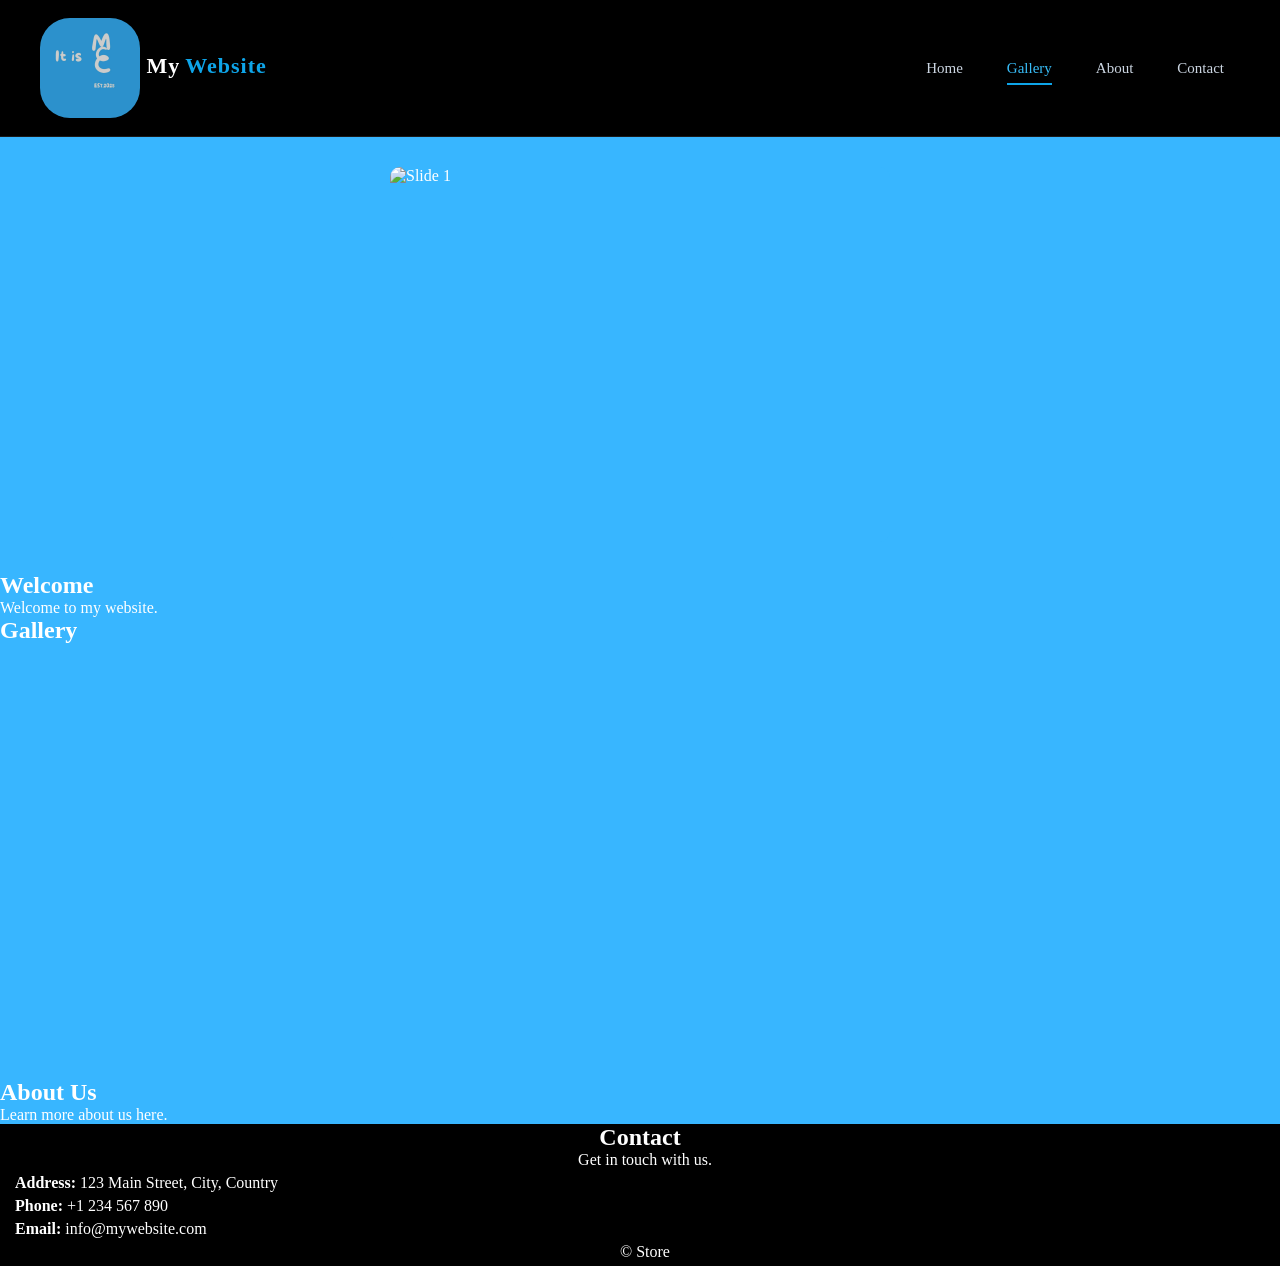
==== index.html @ 6cb2d872 "Update index.html" ====
<!doctype html>
<html lang="en">
<head>
	<meta charset="utf-8">
	<meta name="viewport" content="width=device-width, initial-scale=1">
	<title>Home</title>
    <link rel="stylesheet" href="style.css">
    
</head>
<body>
<header class="site-header">
    <nav class="navbar" aria-label="Main navigation">
        <a href="#home" class="brand"><div class="brand-icon"></div>  My<span>Website</span></a>

        <div class="nav-links">
            <a href="#home" class="nav-link active">Home</a>
            <a href="#gallery" class="nav-link">Gallery</a>
            <a href="#about" class="nav-link">About</a>
            <a href="#contact" class="nav-link">Contact</a>
        </div>
    </nav>
</header>
	<main>

    <div class="slideshow-container">
    <img class="mySlides"
         src="https://encrypted-tbn0.gstatic.com/images?q=tbn:ANd9GcTLmKS_cm6eT-8o0W_INKm840QnqjHiT6Gduv5tDLgV4A&s=10"
         alt="Slide 1">

    <img class="mySlides"
         src="https://encrypted-tbn0.gstatic.com/images?q=tbn:ANd9GcS-2UQjBsD1K93XfxM8yBYAs_1tL4ti_PWkyYOjqOGM3w&s=10"
         alt="Slide 2">

    <img class="mySlides"
         src="https://encrypted-tbn0.gstatic.com/images?q=tbn:ANd9GcThMrjcTeNVtN-OX_qRP89tJxueHmAYLa_SoEfybQ87vg&s=10"
         alt="Slide 3">

    <img class="mySlides"
         src="https://encrypted-tbn0.gstatic.com/images?q=tbn:ANd9GcQAXopkmPB4Wrg9oOnq99KWJv26wOWZqDCmPqY3HqZpzA&s=10"
         alt="Slide 4">
</div>
		<section id="home">
        <h1>Welcome</h1>
        <p>Welcome to my website.</p>
    </section>

    <section id="gallery">
        <h2>Gallery</h2>

        <!-- Put your slideshow code here -->
        <div class="slideshow-container">
            <!-- Your slideshow images -->
        </div>
    </section>

    <section id="about">
        <h2>About Us</h2>
        <p>Learn more about us here.</p>
    </section>
	</main>
	<footer role="contentinfo">
        <div id="contact">
        <h2>Contact</h2>
        <p class="contact-info">Get in touch with us.</p>
        <p><b>Address:</b> 123 Main Street, City, Country</p>
        <p><b>Phone:</b> +1 234 567 890</p>
        <p><b>Email:</b> info@mywebsite.com</p>
        </div>
		<p class="contact-info">&copy; Store</p>
	</footer>
    <script src="script.js"></script>
</body>
</html>
---- style.css ----
*{
    background-color: #38B6FF;
    color: white;
    margin: 0;
    padding: 0;
}


/* Smooth scrolling */
html {
    scroll-behavior: smooth;
    scroll-padding-top: 70px;
}

.brand-icon{
    display: inline-block;
    vertical-align: middle;
    background-image: url('WhatsApp%20Image%202026-10-13%20at%2018.00.28.jpeg');
    background-position: center;
    background-repeat: no-repeat;
    background-size: cover;
  height: 100px; 
  width: 100px;
  opacity: 0.8;
  border-radius: 30%;
}
/* Navbar container */
.site-header {
    position: sticky;
    top: 0;
    z-index: 1000;
    background-color: black;
    backdrop-filter: blur(12px);
    -webkit-backdrop-filter: blur(12px);
    border-bottom: 1px solid rgba(255, 255, 255, 0.1);
}

/* Navbar layout */
.navbar {
    max-width: 1200px;
    margin: 0 auto;
    padding: 18px 30px;
    display: flex;
    align-items: center;
    justify-content: space-between;
    gap: 30px;
    background-color: black;
}

/* Website logo/name */
.brand {
    color: #ffffff;
    font-size: 22px;
    font-weight: 700;
    text-decoration: none;
    letter-spacing: 1px;
    white-space: nowrap;
    background-color: black
}

.brand span {
    color: #0ea5e9;
    margin-left: 5px;
    background-color: black;
}

/* Navigation links */
.nav-links {
    display: flex;
    align-items: center;
    gap: 12px;
    background-color: black;
}

.nav-link {
    position: relative;
    padding: 10px 16px;
    color: #cbd5e1;
    text-decoration: none;
    font-size: 15px;
    font-weight: 500;
    transition: color 0.3s ease;
    background-color: black
}

/* Animated underline */
.nav-link::after {
    content: "";
    position: absolute;
    bottom: 2px;
    left: 16px;
    width: 0;
    height: 2px;
    background: #0ea5e9;
    transition: width 0.3s ease;
}

.nav-link:hover,
.nav-link.active {
    color: #38bdf8;
}

.nav-link:hover::after,
.nav-link.active::after {
    width: calc(100% - 32px);
}

/* Smooth page scrolling */
html {
    scroll-behavior: smooth;
    scroll-padding-top: 85px;
}

/* Mobile responsiveness */
@media (max-width: 600px) {
    .navbar {
        flex-direction: column;
        gap: 12px;
        padding: 14px 10px;
    }

    .brand {
        font-size: 20px;
        background-color: black
    }

    .nav-links {
        width: 100%;
        justify-content: center;
        gap: 2px;
    }

    .nav-link {
        padding: 10px 9px;
        font-size: 13px;
    }

    .nav-link::after {
        left: 9px;
    }

    .nav-link:hover::after,
    .nav-link.active::after {
        width: calc(100% - 18px);
    }
}



.slideshow-container,
.w3-section {
    position: relative;
    width: 100%;
    max-width: 500px;
    aspect-ratio: 4 / 3;
    margin: 30px auto; /* Centres the slideshow */
    overflow: hidden;
}

.mySlides {
    position: absolute;
    inset: 0;
    width: 100%;
    height: 100%;
    object-fit: cover;
    opacity: 0;
    transition: opacity 1.5s ease-in-out;
    pointer-events: none;
    border-radius: 10px; /* Optional: adds rounded corners to the images */
}

.mySlides.active {
    opacity: 1;
    pointer-events: auto;
}



footer h2{
    background-color: black;
    color: white;
    text-align: center;
}

footer p{
    background-color: black;
    color: white;
    padding: 0 5px 5px 15px;

}

footer b{
    background-color: black;
    color: white;
    
}

.contact-info{
    background-color: black;
    color: white;
    text-align: center;
}
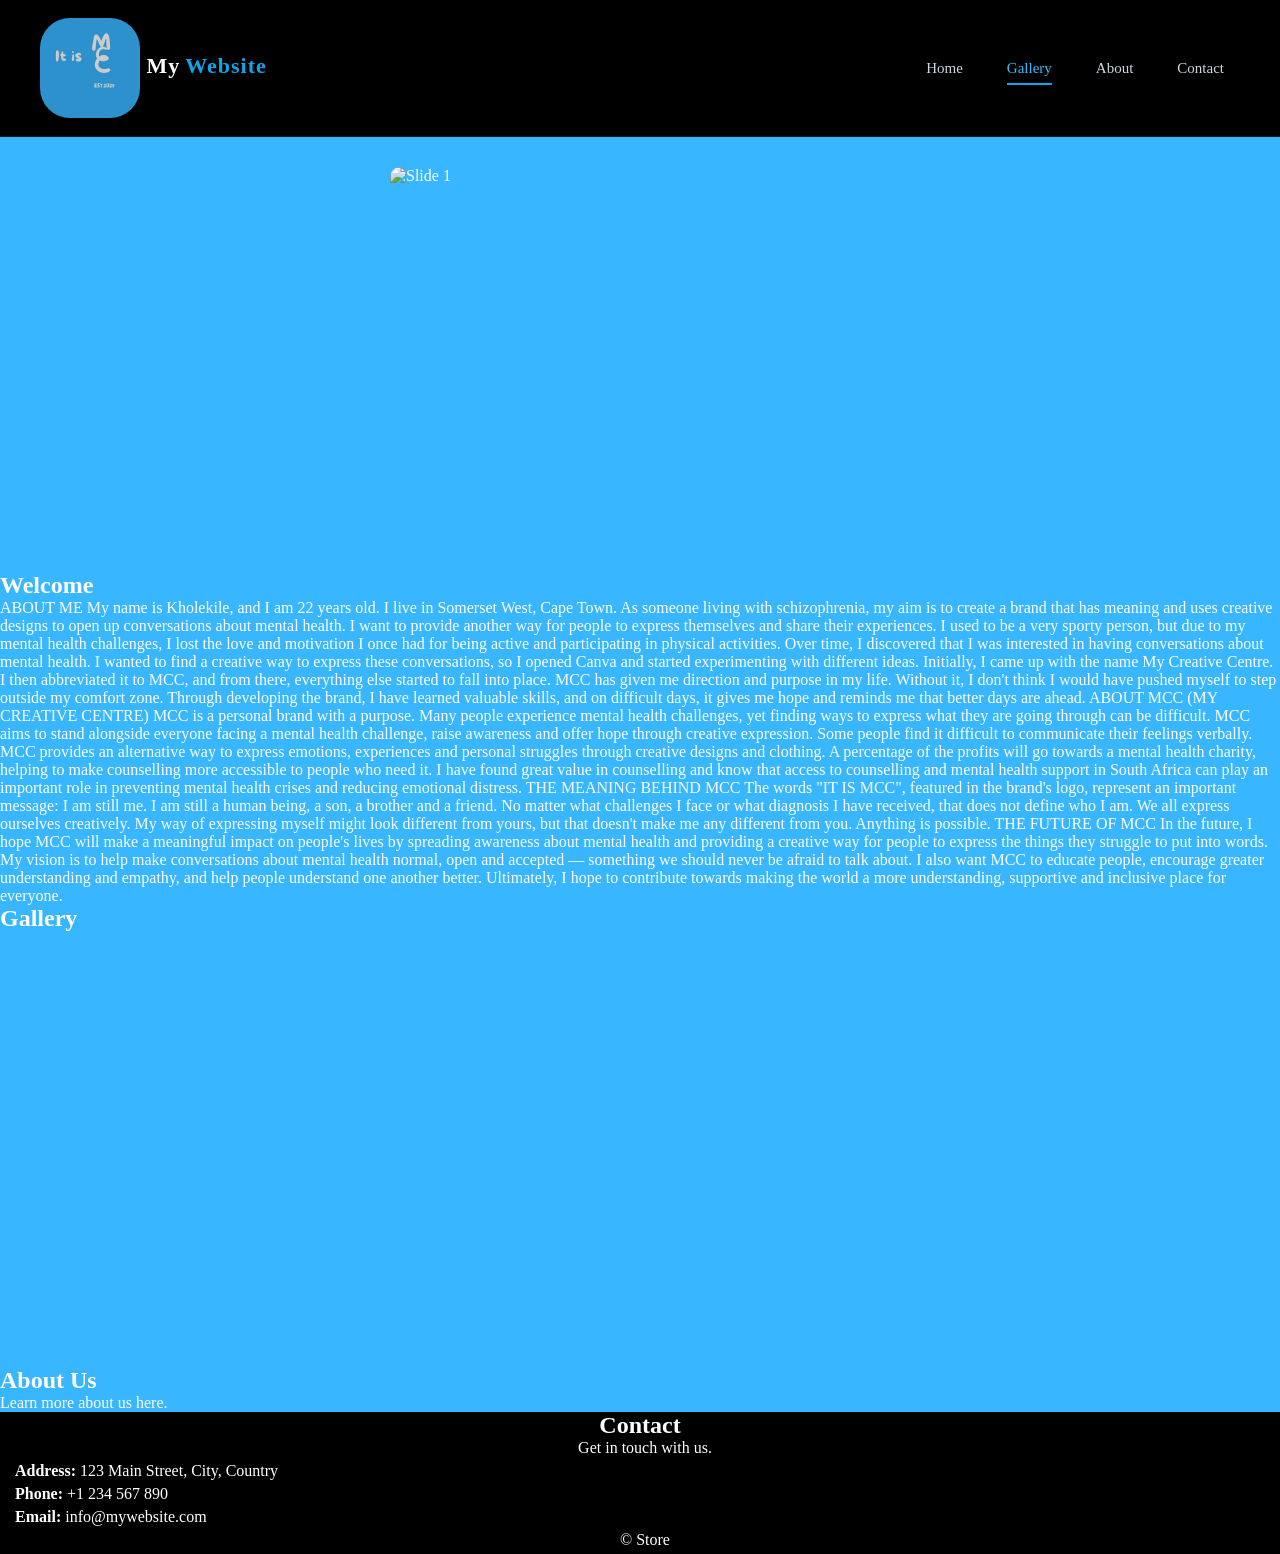
==== commit 14744753: "Update index.html with personal story and brand purpose Added personal narrative and mission stateme" ====
--- a/index.html
+++ b/index.html
@@ -41,7 +41,27 @@
 </div>
 		<section id="home">
         <h1>Welcome</h1>
-        <p>Welcome to my website.</p>
+        <p>ABOUT ME
+My name is Kholekile, and I am 22 years old. I live in Somerset West, Cape Town.
+As someone living with schizophrenia, my aim is to create a brand that has meaning and uses creative designs to open up conversations about mental health. I want to provide another way for people to express themselves and share their experiences.
+I used to be a very sporty person, but due to my mental health challenges, I lost the love and motivation I once had for being active and participating in physical activities. Over time, I discovered that I was interested in having conversations about mental health. I wanted to find a creative way to express these conversations, so I opened Canva and started experimenting with different ideas.
+Initially, I came up with the name My Creative Centre. I then abbreviated it to MCC, and from there, everything else started to fall into place.
+MCC has given me direction and purpose in my life. Without it, I don't think I would have pushed myself to step outside my comfort zone. Through developing the brand, I have learned valuable skills, and on difficult days, it gives me hope and reminds me that better days are ahead.
+ABOUT MCC (MY CREATIVE CENTRE)
+MCC is a personal brand with a purpose.
+Many people experience mental health challenges, yet finding ways to express what they are going through can be difficult. MCC aims to stand alongside everyone facing a mental health challenge, raise awareness and offer hope through creative expression.
+Some people find it difficult to communicate their feelings verbally. MCC provides an alternative way to express emotions, experiences and personal struggles through creative designs and clothing.
+A percentage of the profits will go towards a mental health charity, helping to make counselling more accessible to people who need it. I have found great value in counselling and know that access to counselling and mental health support in South Africa can play an important role in preventing mental health crises and reducing emotional distress.
+THE MEANING BEHIND MCC
+The words "IT IS MCC", featured in the brand's logo, represent an important message:
+I am still me. I am still a human being, a son, a brother and a friend. No matter what challenges I face or what diagnosis I have received, that does not define who I am.
+We all express ourselves creatively. My way of expressing myself might look different from yours, but that doesn't make me any different from you.
+Anything is possible.
+THE FUTURE OF MCC
+In the future, I hope MCC will make a meaningful impact on people's lives by spreading awareness about mental health and providing a creative way for people to express the things they struggle to put into words.
+My vision is to help make conversations about mental health normal, open and accepted — something we should never be afraid to talk about.
+I also want MCC to educate people, encourage greater understanding and empathy, and help people understand one another better.
+Ultimately, I hope to contribute towards making the world a more understanding, supportive and inclusive place for everyone.</p>
     </section>
 
     <section id="gallery">
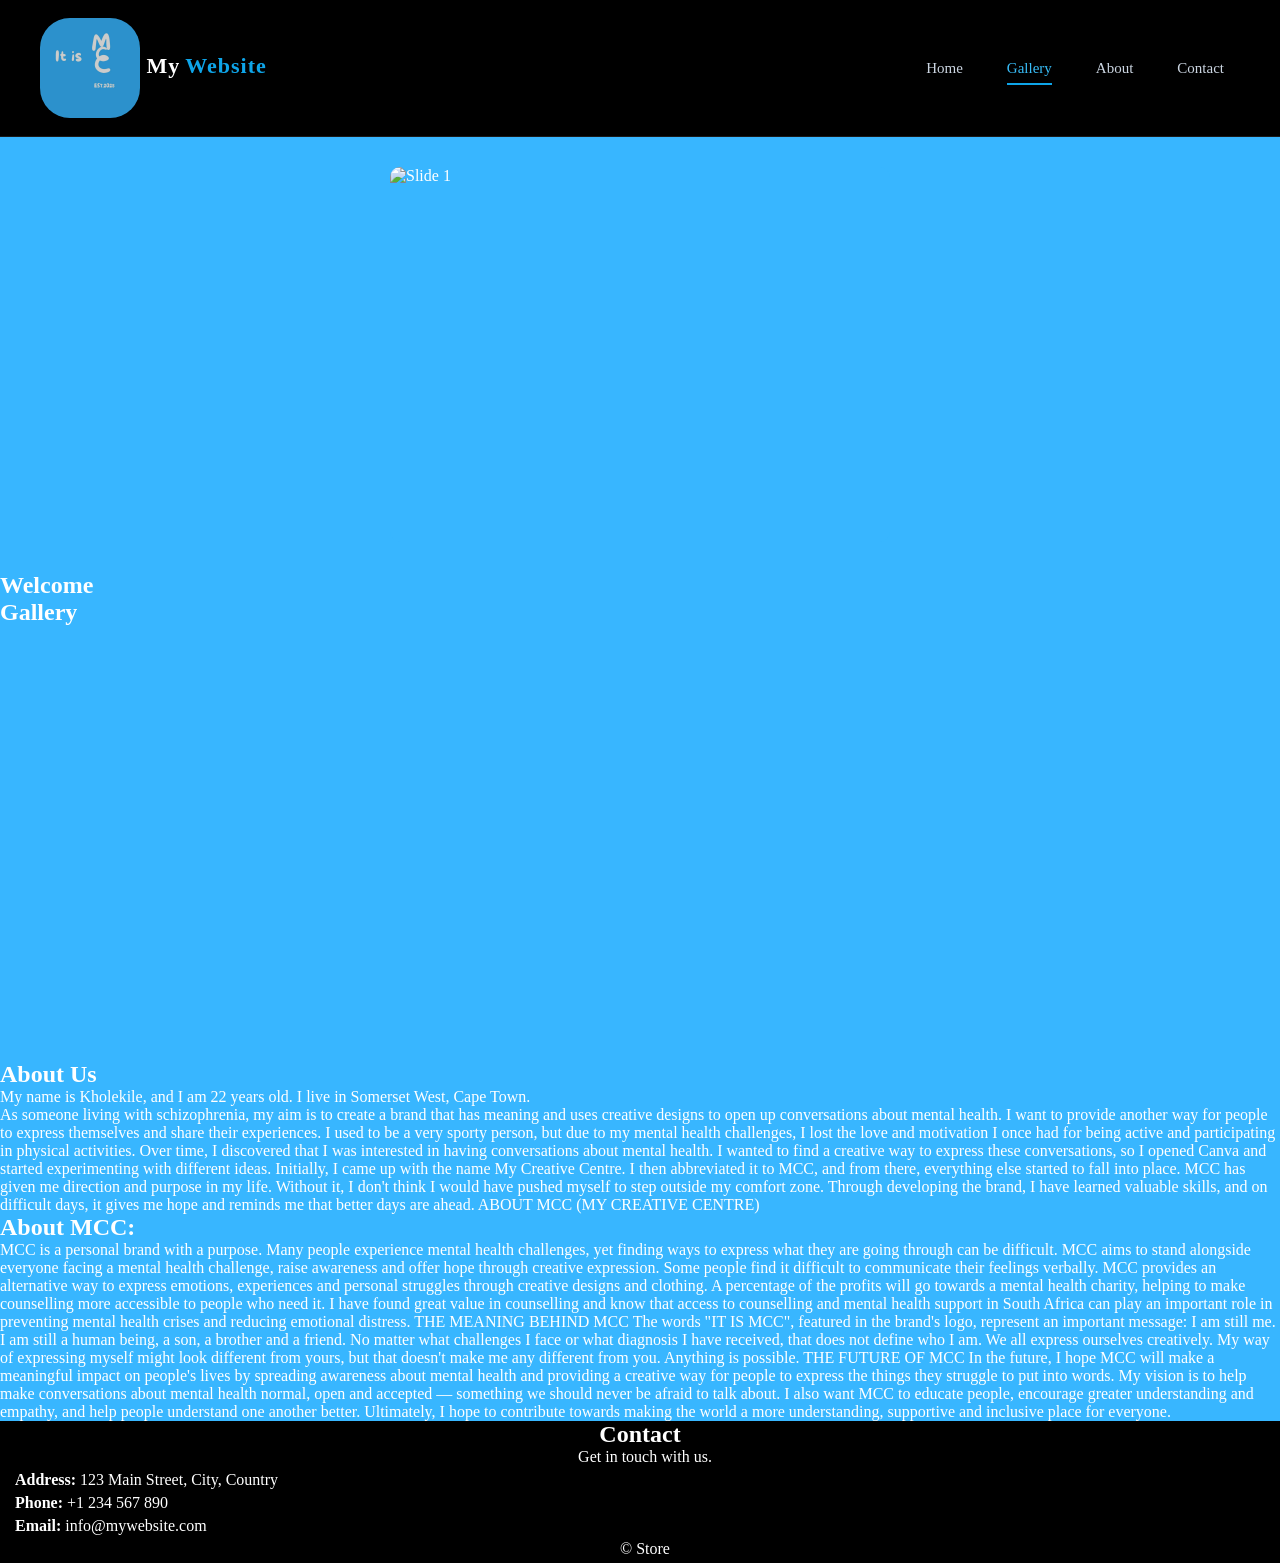
==== commit 1f4071fb: "Update index.html" ====
--- a/index.html
+++ b/index.html
@@ -41,13 +41,29 @@
 </div>
 		<section id="home">
         <h1>Welcome</h1>
-        <p>ABOUT ME
-My name is Kholekile, and I am 22 years old. I live in Somerset West, Cape Town.
+        <p></p>
+    </section>
+
+    <section id="gallery">
+        <h2>Gallery</h2>
+
+        <!-- Put your slideshow code here -->
+        <div class="slideshow-container">
+            <!-- Your slideshow images -->
+        </div>
+    </section>
+
+    <section id="about">
+        <h2>About Us</h2>
+        <p>
+My name is Kholekile, and I am 22 years old. I live in Somerset West, Cape Town.</br>
 As someone living with schizophrenia, my aim is to create a brand that has meaning and uses creative designs to open up conversations about mental health. I want to provide another way for people to express themselves and share their experiences.
 I used to be a very sporty person, but due to my mental health challenges, I lost the love and motivation I once had for being active and participating in physical activities. Over time, I discovered that I was interested in having conversations about mental health. I wanted to find a creative way to express these conversations, so I opened Canva and started experimenting with different ideas.
 Initially, I came up with the name My Creative Centre. I then abbreviated it to MCC, and from there, everything else started to fall into place.
 MCC has given me direction and purpose in my life. Without it, I don't think I would have pushed myself to step outside my comfort zone. Through developing the brand, I have learned valuable skills, and on difficult days, it gives me hope and reminds me that better days are ahead.
-ABOUT MCC (MY CREATIVE CENTRE)
+ABOUT MCC (MY CREATIVE CENTRE)</p>
+	<h2>About MCC:</h2>
+<P>
 MCC is a personal brand with a purpose.
 Many people experience mental health challenges, yet finding ways to express what they are going through can be difficult. MCC aims to stand alongside everyone facing a mental health challenge, raise awareness and offer hope through creative expression.
 Some people find it difficult to communicate their feelings verbally. MCC provides an alternative way to express emotions, experiences and personal struggles through creative designs and clothing.
@@ -63,20 +79,6 @@
 I also want MCC to educate people, encourage greater understanding and empathy, and help people understand one another better.
 Ultimately, I hope to contribute towards making the world a more understanding, supportive and inclusive place for everyone.</p>
     </section>
-
-    <section id="gallery">
-        <h2>Gallery</h2>
-
-        <!-- Put your slideshow code here -->
-        <div class="slideshow-container">
-            <!-- Your slideshow images -->
-        </div>
-    </section>
-
-    <section id="about">
-        <h2>About Us</h2>
-        <p>Learn more about us here.</p>
-    </section>
 	</main>
 	<footer role="contentinfo">
         <div id="contact">
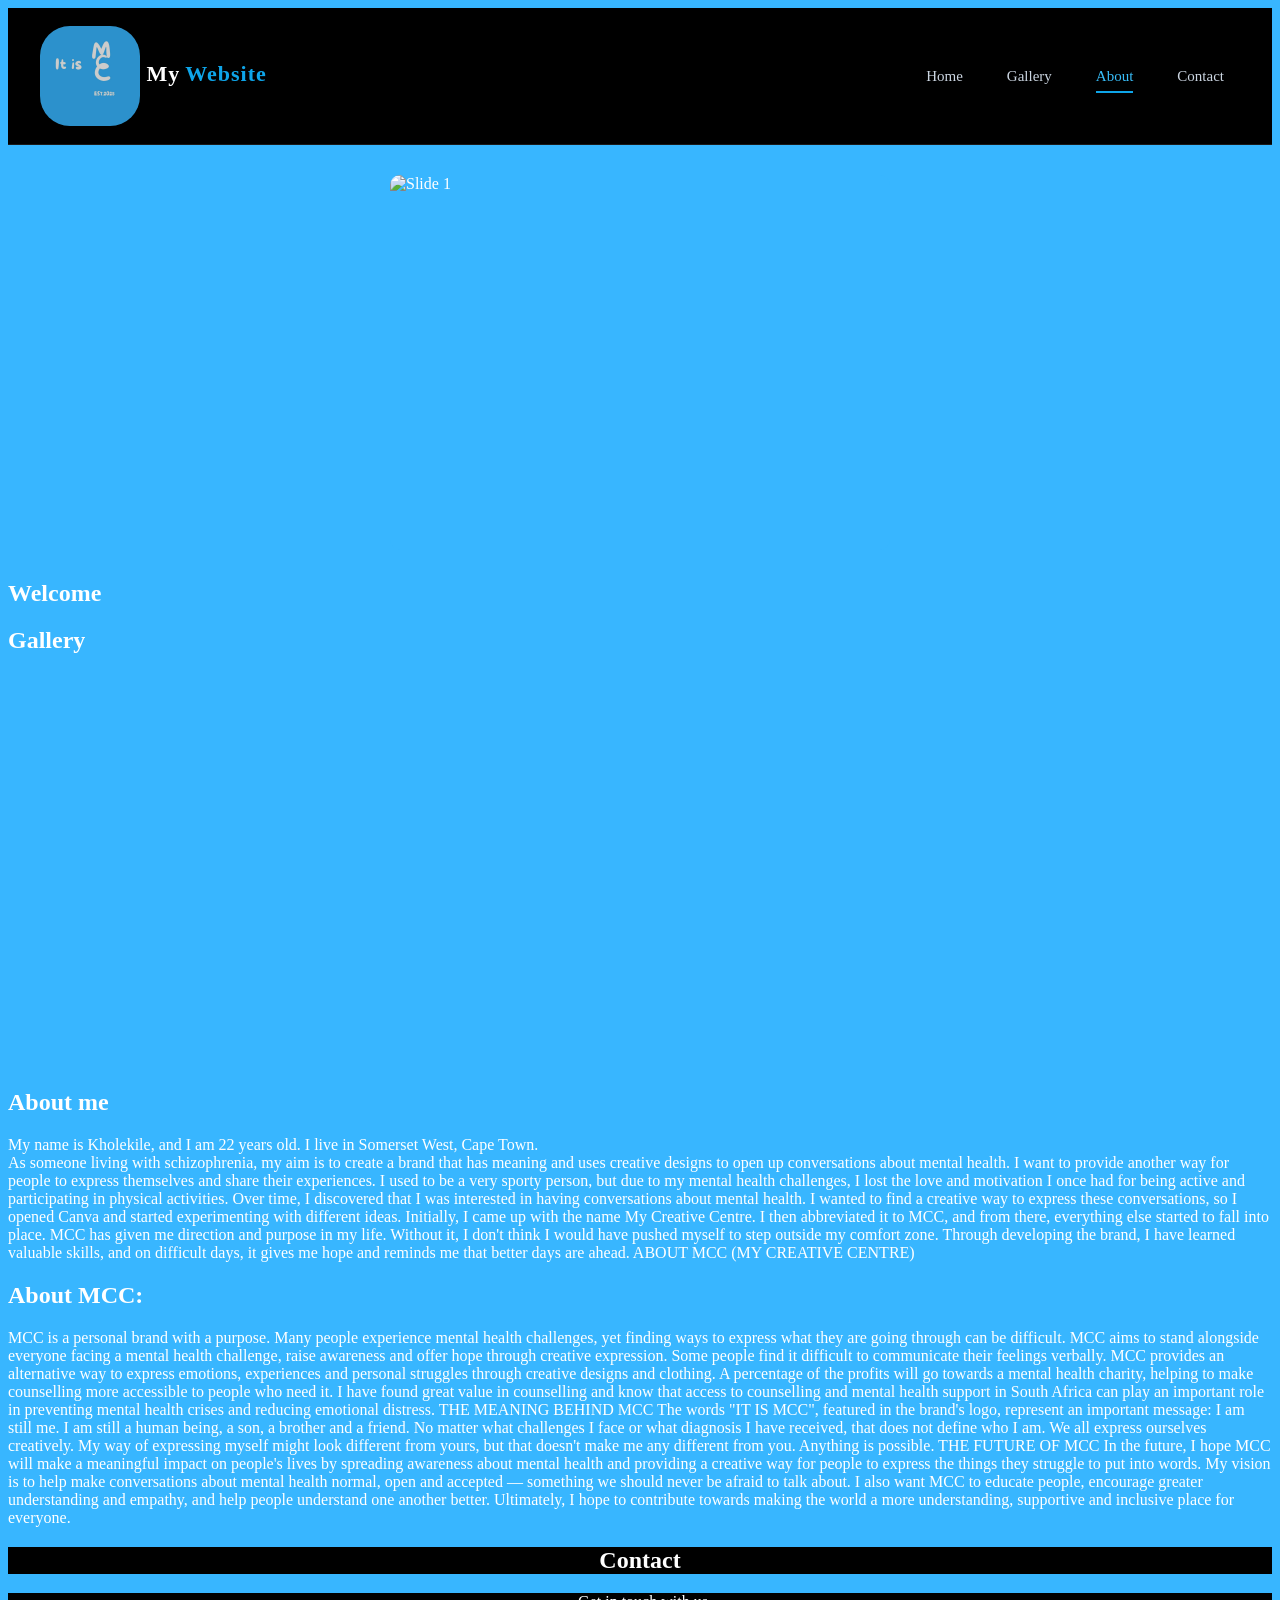
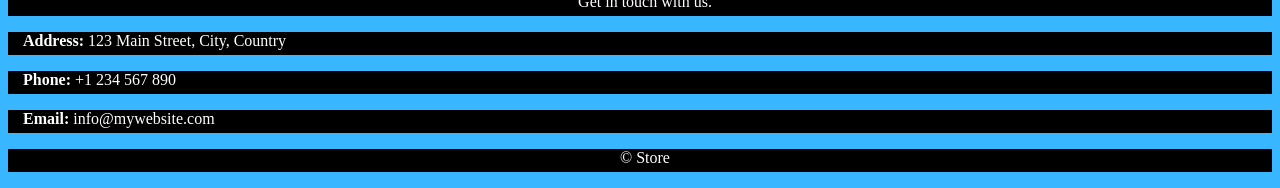
==== commit 7f61ba68: "Update index.html" ====
--- a/index.html
+++ b/index.html
@@ -54,7 +54,7 @@
     </section>
 
     <section id="about">
-        <h2>About Us</h2>
+        <h2>About me</h2>
         <p>
 My name is Kholekile, and I am 22 years old. I live in Somerset West, Cape Town.</br>
 As someone living with schizophrenia, my aim is to create a brand that has meaning and uses creative designs to open up conversations about mental health. I want to provide another way for people to express themselves and share their experiences.
--- a/style.css
+++ b/style.css
@@ -1,7 +1,7 @@
 *{
     background-color: #38B6FF;
     color: white;
-    margin: 0;
+    margin: 0
     padding: 0;
 }
 
@@ -105,6 +105,10 @@
     width: calc(100% - 32px);
 }
 
+p{
+font-size:16px;
+}
+
 /* Smooth page scrolling */
 html {
     scroll-behavior: smooth;
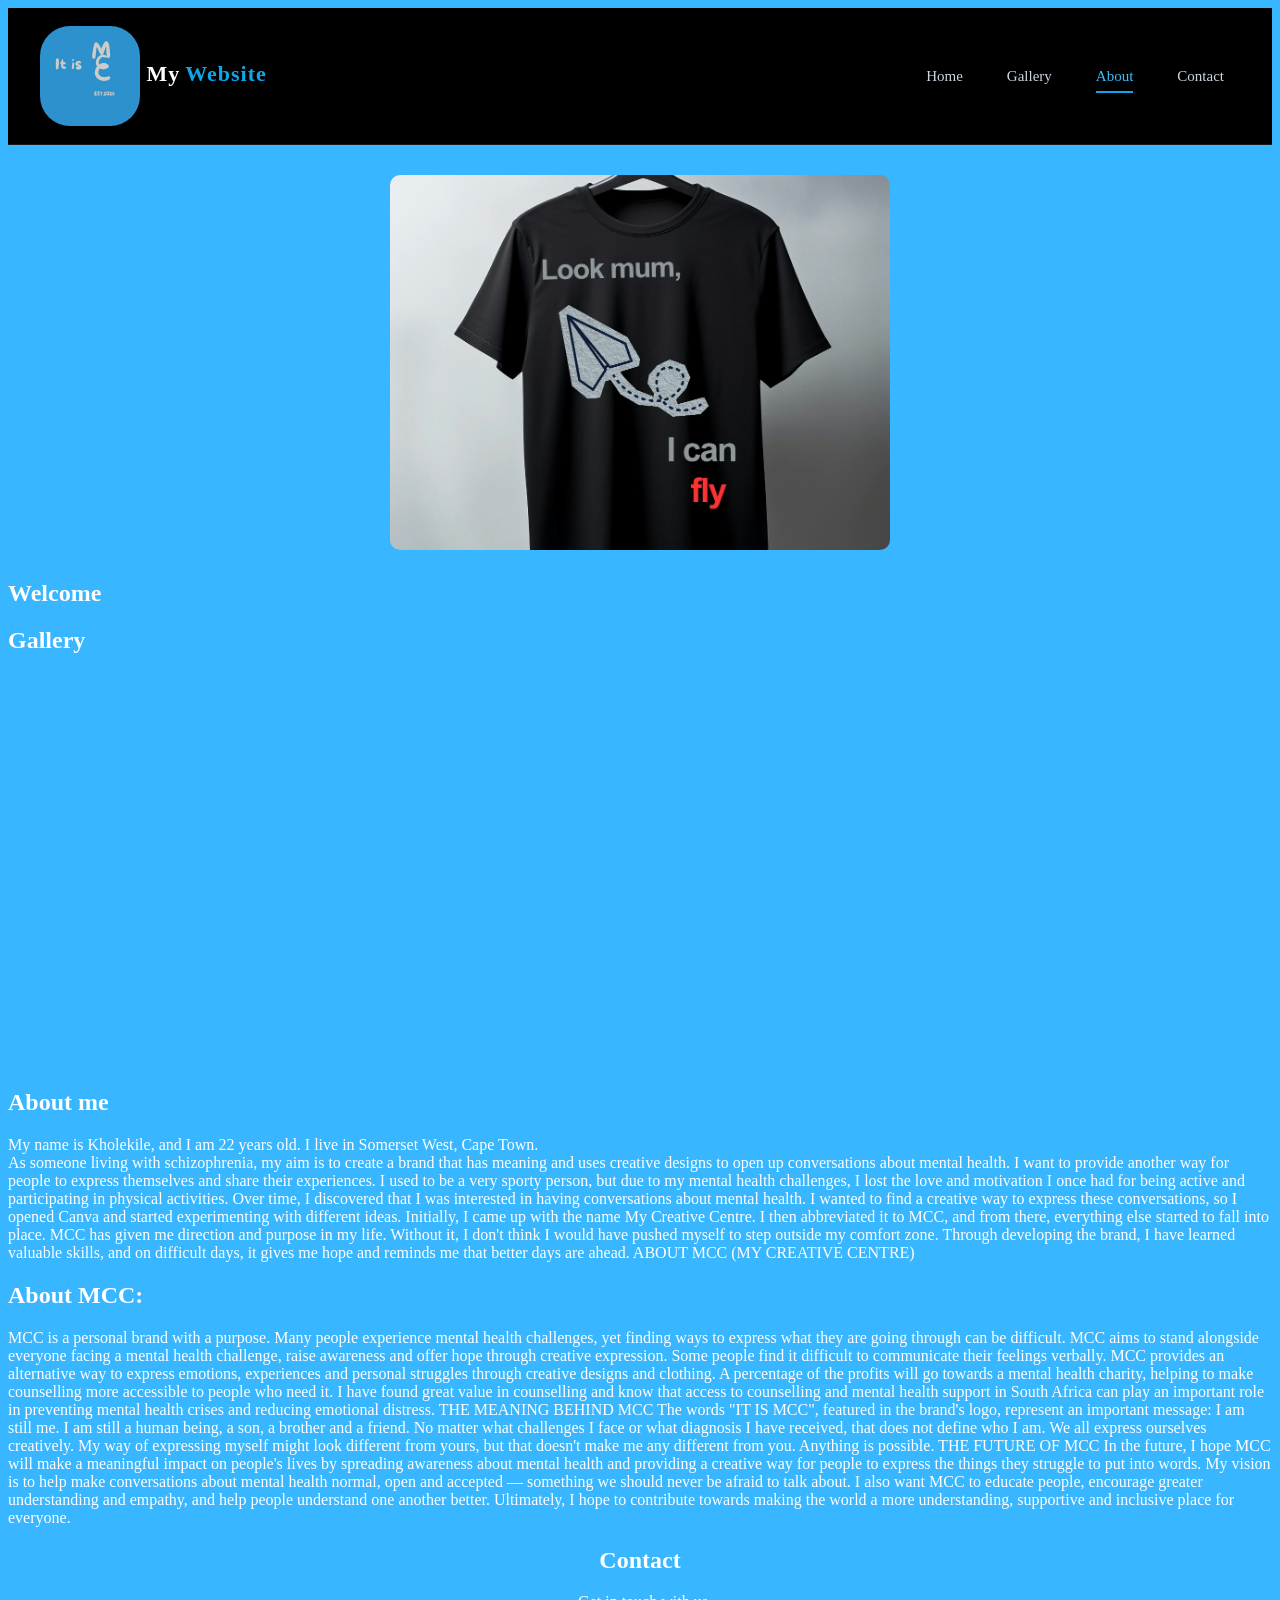
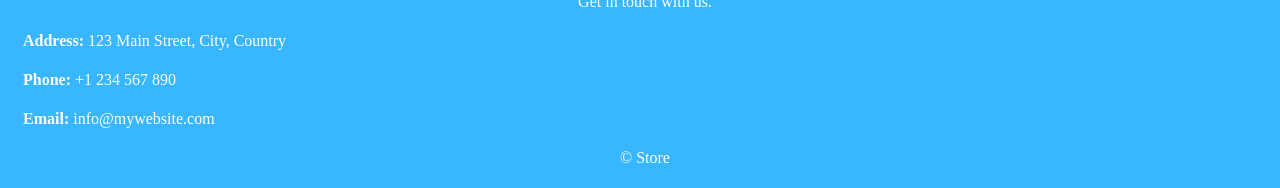
==== commit 9f37d6ff: "Update index.html" ====
--- a/index.html
+++ b/index.html
@@ -24,7 +24,7 @@
 
     <div class="slideshow-container">
     <img class="mySlides"
-         src="https://encrypted-tbn0.gstatic.com/images?q=tbn:ANd9GcTLmKS_cm6eT-8o0W_INKm840QnqjHiT6Gduv5tDLgV4A&s=10"
+         src='hanging shirt.jpeg'
          alt="Slide 1">
 
     <img class="mySlides"
--- a/style.css
+++ b/style.css
@@ -105,9 +105,6 @@
     width: calc(100% - 32px);
 }
 
-p{
-font-size:16px;
-}
 
 /* Smooth page scrolling */
 html {
@@ -181,26 +178,26 @@
 
 
 footer h2{
-    background-color: black;
+   /* background-color: black !important;*/
+    color: white !important;
+    text-align: center !important;
+}
+
+footer p{
+    /* background-color: black !important;*/
+    color: white !important;
+    padding: 0 5px 5px 15px !important;
+
+}
+
+footer b{
+    /* background-color: black !important;*/
+    color: white !important;
+    
+}
+
+.contact-info{
+    /*background-color: black;*/
     color: white;
     text-align: center;
 }
-
-footer p{
-    background-color: black;
-    color: white;
-    padding: 0 5px 5px 15px;
-
-}
-
-footer b{
-    background-color: black;
-    color: white;
-    
-}
-
-.contact-info{
-    background-color: black;
-    color: white;
-    text-align: center;
-}
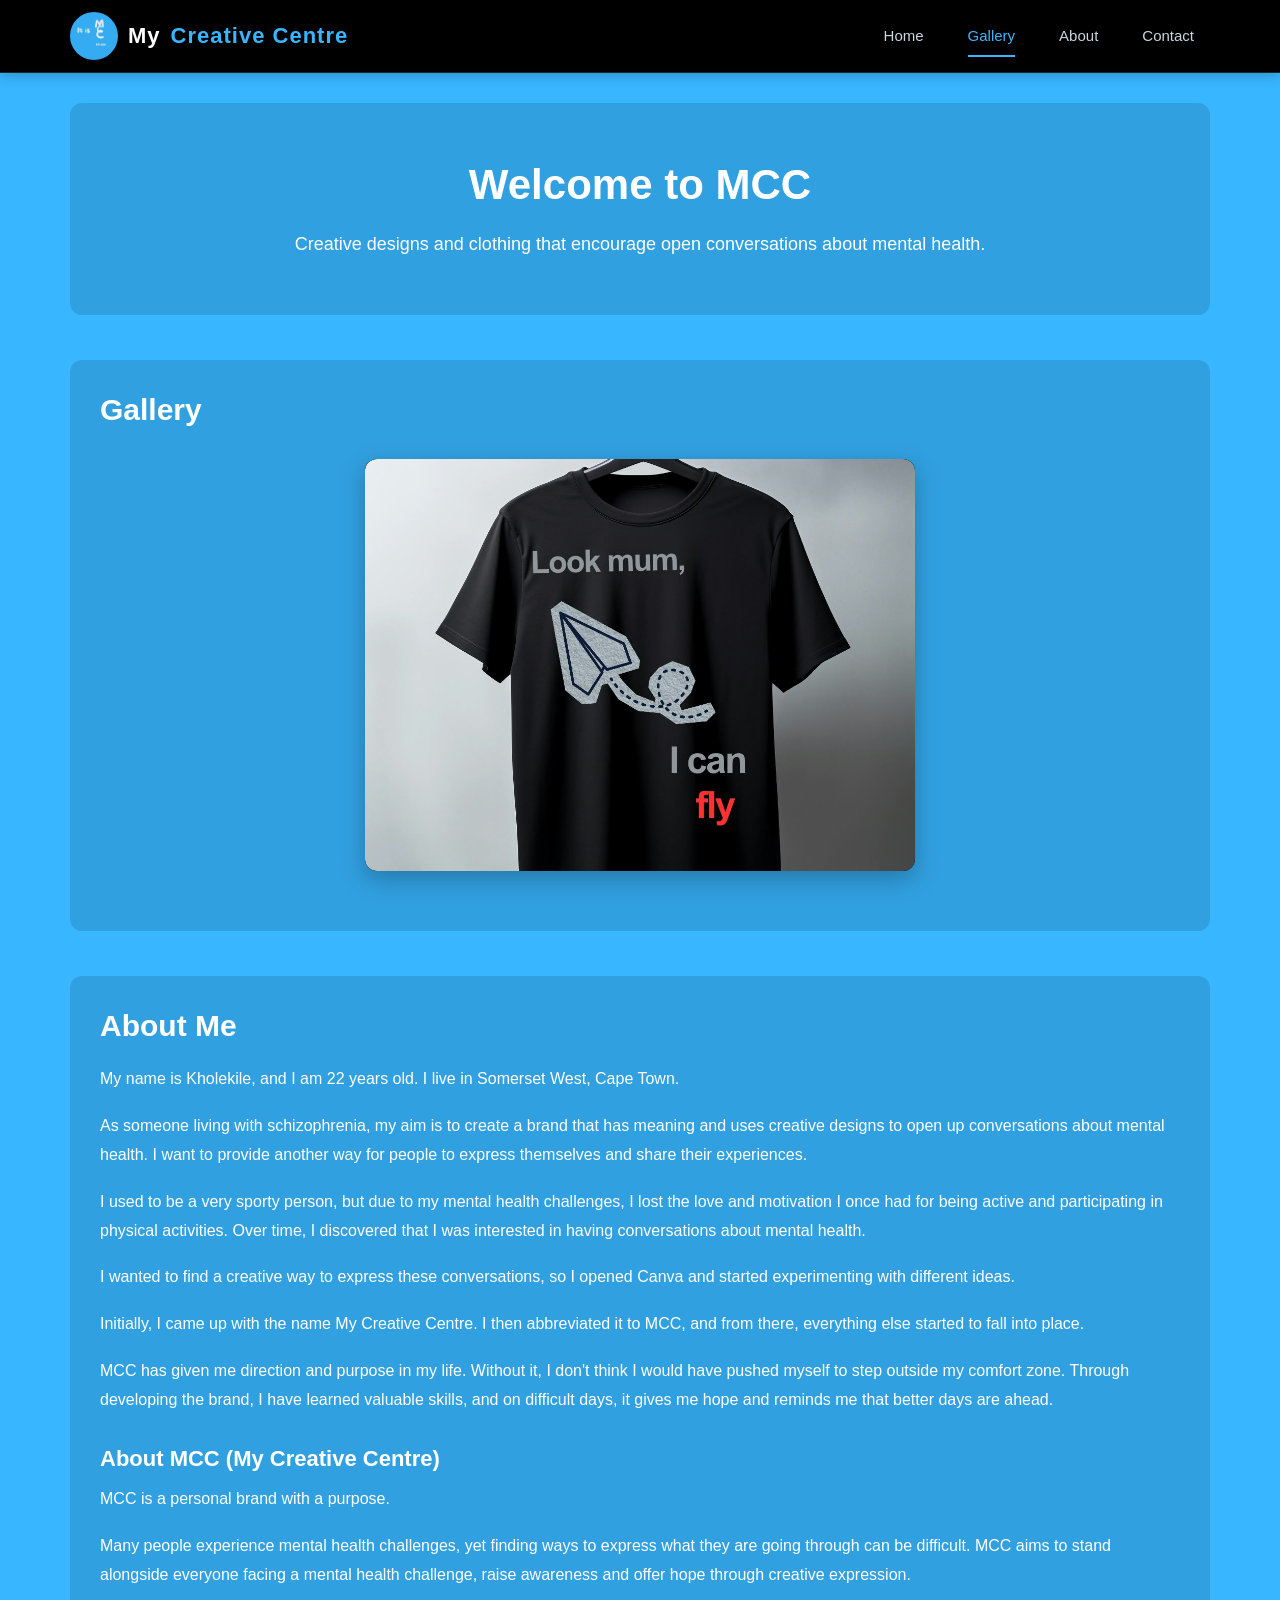
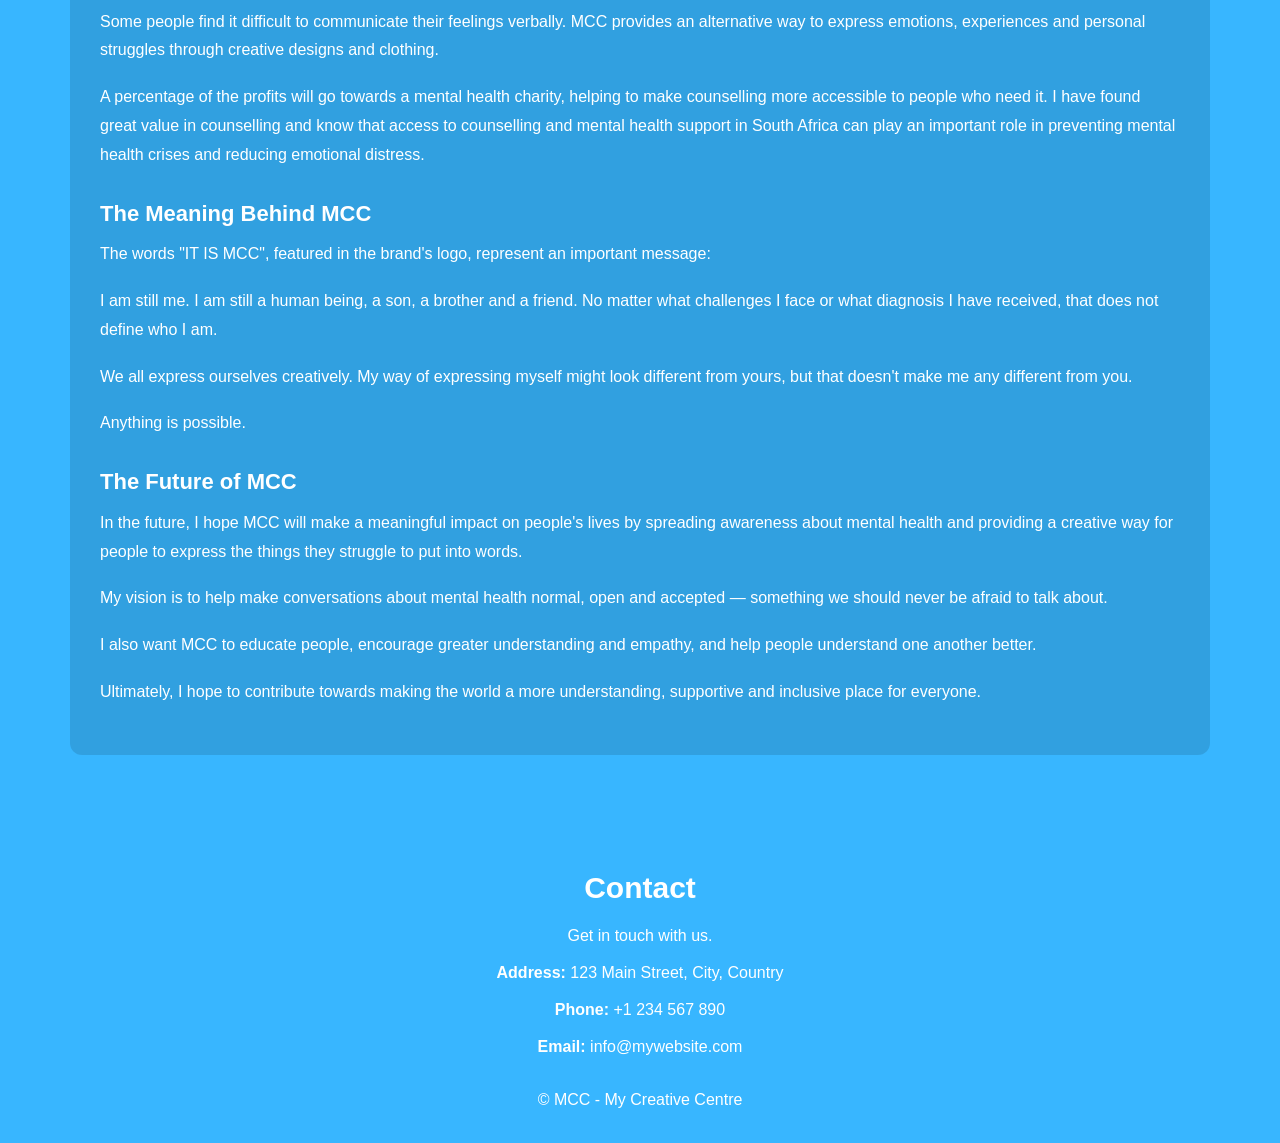
==== commit 4a30dc88: "Updated Html and Css" ====
--- a/index.html
+++ b/index.html
@@ -1,95 +1,249 @@
-<!doctype html>
+
+<!DOCTYPE html>
 <html lang="en">
 <head>
-	<meta charset="utf-8">
-	<meta name="viewport" content="width=device-width, initial-scale=1">
-	<title>Home</title>
+    <meta charset="UTF-8">
+    <meta name="viewport" content="width=device-width, initial-scale=1.0">
+
+    <title>My Creative Centre | MCC</title>
+
     <link rel="stylesheet" href="style.css">
-    
 </head>
+
 <body>
-<header class="site-header">
-    <nav class="navbar" aria-label="Main navigation">
-        <a href="#home" class="brand"><div class="brand-icon"></div>  My<span>Website</span></a>
-
-        <div class="nav-links">
-            <a href="#home" class="nav-link active">Home</a>
-            <a href="#gallery" class="nav-link">Gallery</a>
-            <a href="#about" class="nav-link">About</a>
-            <a href="#contact" class="nav-link">Contact</a>
-        </div>
-    </nav>
-</header>
-	<main>
-
-    <div class="slideshow-container">
-    <img class="mySlides"
-         src='hanging shirt.jpeg'
-         alt="Slide 1">
-
-    <img class="mySlides"
-         src="https://encrypted-tbn0.gstatic.com/images?q=tbn:ANd9GcS-2UQjBsD1K93XfxM8yBYAs_1tL4ti_PWkyYOjqOGM3w&s=10"
-         alt="Slide 2">
-
-    <img class="mySlides"
-         src="https://encrypted-tbn0.gstatic.com/images?q=tbn:ANd9GcThMrjcTeNVtN-OX_qRP89tJxueHmAYLa_SoEfybQ87vg&s=10"
-         alt="Slide 3">
-
-    <img class="mySlides"
-         src="https://encrypted-tbn0.gstatic.com/images?q=tbn:ANd9GcQAXopkmPB4Wrg9oOnq99KWJv26wOWZqDCmPqY3HqZpzA&s=10"
-         alt="Slide 4">
-</div>
-		<section id="home">
-        <h1>Welcome</h1>
-        <p></p>
-    </section>
-
-    <section id="gallery">
-        <h2>Gallery</h2>
-
-        <!-- Put your slideshow code here -->
-        <div class="slideshow-container">
-            <!-- Your slideshow images -->
-        </div>
-    </section>
-
-    <section id="about">
-        <h2>About me</h2>
-        <p>
-My name is Kholekile, and I am 22 years old. I live in Somerset West, Cape Town.</br>
-As someone living with schizophrenia, my aim is to create a brand that has meaning and uses creative designs to open up conversations about mental health. I want to provide another way for people to express themselves and share their experiences.
-I used to be a very sporty person, but due to my mental health challenges, I lost the love and motivation I once had for being active and participating in physical activities. Over time, I discovered that I was interested in having conversations about mental health. I wanted to find a creative way to express these conversations, so I opened Canva and started experimenting with different ideas.
-Initially, I came up with the name My Creative Centre. I then abbreviated it to MCC, and from there, everything else started to fall into place.
-MCC has given me direction and purpose in my life. Without it, I don't think I would have pushed myself to step outside my comfort zone. Through developing the brand, I have learned valuable skills, and on difficult days, it gives me hope and reminds me that better days are ahead.
-ABOUT MCC (MY CREATIVE CENTRE)</p>
-	<h2>About MCC:</h2>
-<P>
-MCC is a personal brand with a purpose.
-Many people experience mental health challenges, yet finding ways to express what they are going through can be difficult. MCC aims to stand alongside everyone facing a mental health challenge, raise awareness and offer hope through creative expression.
-Some people find it difficult to communicate their feelings verbally. MCC provides an alternative way to express emotions, experiences and personal struggles through creative designs and clothing.
-A percentage of the profits will go towards a mental health charity, helping to make counselling more accessible to people who need it. I have found great value in counselling and know that access to counselling and mental health support in South Africa can play an important role in preventing mental health crises and reducing emotional distress.
-THE MEANING BEHIND MCC
-The words "IT IS MCC", featured in the brand's logo, represent an important message:
-I am still me. I am still a human being, a son, a brother and a friend. No matter what challenges I face or what diagnosis I have received, that does not define who I am.
-We all express ourselves creatively. My way of expressing myself might look different from yours, but that doesn't make me any different from you.
-Anything is possible.
-THE FUTURE OF MCC
-In the future, I hope MCC will make a meaningful impact on people's lives by spreading awareness about mental health and providing a creative way for people to express the things they struggle to put into words.
-My vision is to help make conversations about mental health normal, open and accepted — something we should never be afraid to talk about.
-I also want MCC to educate people, encourage greater understanding and empathy, and help people understand one another better.
-Ultimately, I hope to contribute towards making the world a more understanding, supportive and inclusive place for everyone.</p>
-    </section>
-	</main>
-	<footer role="contentinfo">
-        <div id="contact">
-        <h2>Contact</h2>
-        <p class="contact-info">Get in touch with us.</p>
-        <p><b>Address:</b> 123 Main Street, City, Country</p>
-        <p><b>Phone:</b> +1 234 567 890</p>
-        <p><b>Email:</b> info@mywebsite.com</p>
-        </div>
-		<p class="contact-info">&copy; Store</p>
-	</footer>
+
+    <!-- Header and navigation -->
+    <header class="site-header">
+        <nav class="navbar" aria-label="Main navigation">
+
+            <a href="#home" class="brand">
+                <div class="brand-icon" aria-hidden="true"></div>
+                My<span>Creative Centre</span>
+            </a>
+
+            <div class="nav-links">
+                <a href="#home" class="nav-link active" aria-current="page">Home</a>
+                <a href="#gallery" class="nav-link">Gallery</a>
+                <a href="#about" class="nav-link">About</a>
+                <a href="#contact" class="nav-link">Contact</a>
+            </div>
+
+        </nav>
+    </header>
+
+    <!-- Main content -->
+    <main>
+
+        <!-- Home section -->
+        <section id="home">
+            <h1>Welcome to MCC</h1>
+            <p>
+                Creative designs and clothing that encourage open conversations
+                about mental health.
+            </p>
+        </section>
+
+        <!-- Gallery section -->
+        <section id="gallery">
+            <h2>Gallery</h2>
+
+            <div class="slideshow-container" role="group" aria-label="MCC product slideshow">
+
+                <img
+                    class="mySlides"
+                    src="hanging shirt.jpeg"
+                    alt="MCC shirt design"
+                >
+
+                <img
+                    class="mySlides"
+                    src="It is mcc hoodie.png"
+                    alt="IT IS MCC hoodie"
+                >
+
+                <img
+                    class="mySlides"
+                    src="black shoe mcc pic.jpeg"
+                    alt="Black MCC shoe design"
+                >
+
+                <img
+                    class="mySlides"
+                    src="white shoe mmc pic.jpeg"
+                    alt="White MCC shoe design"
+                >
+
+                <img
+                    class="mySlides"
+                    src="christian mcc cap pic.jpeg"
+                    alt="Christian MCC cap design"
+                >
+
+            </div>
+        </section>
+
+        <!-- About section -->
+        <section id="about">
+
+            <h2>About Me</h2>
+
+            <p>
+                My name is Kholekile, and I am 22 years old. I live in
+                Somerset West, Cape Town.
+            </p>
+
+            <p>
+                As someone living with schizophrenia, my aim is to create a
+                brand that has meaning and uses creative designs to open up
+                conversations about mental health. I want to provide another
+                way for people to express themselves and share their experiences.
+            </p>
+
+            <p>
+                I used to be a very sporty person, but due to my mental health
+                challenges, I lost the love and motivation I once had for being
+                active and participating in physical activities. Over time, I
+                discovered that I was interested in having conversations about
+                mental health.
+            </p>
+
+            <p>
+                I wanted to find a creative way to express these conversations,
+                so I opened Canva and started experimenting with different ideas.
+            </p>
+
+            <p>
+                Initially, I came up with the name My Creative Centre. I then
+                abbreviated it to MCC, and from there, everything else started
+                to fall into place.
+            </p>
+
+            <p>
+                MCC has given me direction and purpose in my life. Without it,
+                I don't think I would have pushed myself to step outside my
+                comfort zone. Through developing the brand, I have learned
+                valuable skills, and on difficult days, it gives me hope and
+                reminds me that better days are ahead.
+            </p>
+
+            <!-- About MCC -->
+            <h3>About MCC (My Creative Centre)</h3>
+
+            <p>
+                MCC is a personal brand with a purpose.
+            </p>
+
+            <p>
+                Many people experience mental health challenges, yet finding
+                ways to express what they are going through can be difficult.
+                MCC aims to stand alongside everyone facing a mental health
+                challenge, raise awareness and offer hope through creative
+                expression.
+            </p>
+
+            <p>
+                Some people find it difficult to communicate their feelings
+                verbally. MCC provides an alternative way to express emotions,
+                experiences and personal struggles through creative designs
+                and clothing.
+            </p>
+
+            <p>
+                A percentage of the profits will go towards a mental health
+                charity, helping to make counselling more accessible to people
+                who need it. I have found great value in counselling and know
+                that access to counselling and mental health support in South
+                Africa can play an important role in preventing mental health
+                crises and reducing emotional distress.
+            </p>
+
+            <!-- Meaning behind MCC -->
+            <h3>The Meaning Behind MCC</h3>
+
+            <p>
+                The words "IT IS MCC", featured in the brand's logo, represent
+                an important message:
+            </p>
+
+            <p>
+                I am still me. I am still a human being, a son, a brother and
+                a friend. No matter what challenges I face or what diagnosis
+                I have received, that does not define who I am.
+            </p>
+
+            <p>
+                We all express ourselves creatively. My way of expressing
+                myself might look different from yours, but that doesn't make
+                me any different from you.
+            </p>
+
+            <p>
+                Anything is possible.
+            </p>
+
+            <!-- Future of MCC -->
+            <h3>The Future of MCC</h3>
+
+            <p>
+                In the future, I hope MCC will make a meaningful impact on
+                people's lives by spreading awareness about mental health and
+                providing a creative way for people to express the things they
+                struggle to put into words.
+            </p>
+
+            <p>
+                My vision is to help make conversations about mental health
+                normal, open and accepted — something we should never be afraid
+                to talk about.
+            </p>
+
+            <p>
+                I also want MCC to educate people, encourage greater
+                understanding and empathy, and help people understand one
+                another better.
+            </p>
+
+            <p>
+                Ultimately, I hope to contribute towards making the world a
+                more understanding, supportive and inclusive place for everyone.
+            </p>
+
+        </section>
+
+    </main>
+
+    <!-- Footer and contact information -->
+    <footer>
+
+        <section id="contact">
+            <h2>Contact</h2>
+
+            <p class="contact-info">Get in touch with us.</p>
+
+            <p>
+                <strong>Address:</strong>
+                123 Main Street, City, Country
+            </p>
+
+            <p>
+                <strong>Phone:</strong>
+                <a href="tel:+1234567890">+1 234 567 890</a>
+            </p>
+
+            <p>
+                <strong>Email:</strong>
+                <a href="mailto:info@mywebsite.com">info@mywebsite.com</a>
+            </p>
+        </section>
+
+        <p class="contact-info">
+            &copy; MCC - My Creative Centre
+        </p>
+
+    </footer>
+
+    <!-- JavaScript -->
     <script src="script.js"></script>
+
 </body>
 </html>
--- a/style.css
+++ b/style.css
@@ -1,103 +1,146 @@
-*{
-    background-color: #38B6FF;
-    color: white;
-    margin: 0
+
+/* =========================================
+   1. GLOBAL SETTINGS
+========================================= */
+
+* {
+    margin: 0;
     padding: 0;
-}
-
-
-/* Smooth scrolling */
+    box-sizing: border-box;
+}
+
 html {
     scroll-behavior: smooth;
-    scroll-padding-top: 70px;
-}
-
-.brand-icon{
-    display: inline-block;
-    vertical-align: middle;
-    background-image: url('WhatsApp%20Image%202026-10-13%20at%2018.00.28.jpeg');
-    background-position: center;
-    background-repeat: no-repeat;
-    background-size: cover;
-  height: 100px; 
-  width: 100px;
-  opacity: 0.8;
-  border-radius: 30%;
-}
-/* Navbar container */
+    scroll-padding-top: 90px;
+}
+
+body {
+    font-family: Arial, Helvetica, sans-serif;
+    background-color: #38B6FF;
+    color: #ffffff;
+    line-height: 1.7;
+    min-height: 100vh;
+}
+
+a {
+    color: inherit;
+}
+
+
+/* =========================================
+   2. HEADER AND NAVIGATION
+========================================= */
+
 .site-header {
     position: sticky;
     top: 0;
     z-index: 1000;
-    background-color: black;
-    backdrop-filter: blur(12px);
-    -webkit-backdrop-filter: blur(12px);
-    border-bottom: 1px solid rgba(255, 255, 255, 0.1);
-}
-
-/* Navbar layout */
+    background-color: #000000;
+    border-bottom: 1px solid rgba(255, 255, 255, 0.15);
+    box-shadow: 0 3px 12px rgba(0, 0, 0, 0.2);
+}
+
 .navbar {
     max-width: 1200px;
     margin: 0 auto;
-    padding: 18px 30px;
+    padding: 12px 30px;
+
     display: flex;
     align-items: center;
     justify-content: space-between;
-    gap: 30px;
-    background-color: black;
-}
-
-/* Website logo/name */
+    gap: 25px;
+
+    background-color: #000000;
+}
+
+
+/* Brand logo and name */
+
 .brand {
+    display: inline-flex;
+    align-items: center;
+    gap: 10px;
+
     color: #ffffff;
     font-size: 22px;
     font-weight: 700;
+    letter-spacing: 1px;
     text-decoration: none;
-    letter-spacing: 1px;
     white-space: nowrap;
-    background-color: black
+    background-color: transparent;
 }
 
 .brand span {
-    color: #0ea5e9;
-    margin-left: 5px;
-    background-color: black;
-}
+    color: #38B6FF;
+    background-color: transparent;
+}
+
+
+/* Brand image */
+
+.brand-icon {
+    display: inline-block;
+    flex-shrink: 0;
+
+    width: 48px;
+    height: 48px;
+
+    background-image: url("WhatsApp%20Image%202026-10-13%20at%2018.00.28.jpeg");
+    background-position: center;
+    background-repeat: no-repeat;
+    background-size: cover;
+
+    border-radius: 50%;
+    opacity: 0.95;
+}
+
 
 /* Navigation links */
+
 .nav-links {
     display: flex;
     align-items: center;
     gap: 12px;
-    background-color: black;
+
+    background-color: transparent;
 }
 
 .nav-link {
     position: relative;
+
     padding: 10px 16px;
+
     color: #cbd5e1;
-    text-decoration: none;
     font-size: 15px;
     font-weight: 500;
+    text-decoration: none;
+
+    background-color: transparent;
+
     transition: color 0.3s ease;
-    background-color: black
-}
-
-/* Animated underline */
+}
+
+
+/* Navigation underline animation */
+
 .nav-link::after {
     content: "";
+
     position: absolute;
     bottom: 2px;
     left: 16px;
+
     width: 0;
     height: 2px;
-    background: #0ea5e9;
+
+    background-color: #38B6FF;
+
     transition: width 0.3s ease;
 }
 
 .nav-link:hover,
 .nav-link.active {
-    color: #38bdf8;
+    color: #38B6FF;
 }
 
 .nav-link:hover::after,
@@ -106,98 +149,338 @@
 }
 
 
-/* Smooth page scrolling */
-html {
-    scroll-behavior: smooth;
-    scroll-padding-top: 85px;
-}
-
-/* Mobile responsiveness */
+/* Keyboard accessibility */
+
+.nav-link:focus-visible,
+.brand:focus-visible,
+footer a:focus-visible {
+    outline: 2px solid #38B6FF;
+    outline-offset: 4px;
+}
+
+
+/* =========================================
+   3. MAIN CONTENT
+========================================= */
+
+main {
+    width: 100%;
+    max-width: 1200px;
+    margin: 0 auto;
+    padding: 30px;
+}
+
+main > section {
+    margin-bottom: 45px;
+    padding: 30px;
+
+    background-color: rgba(0, 0, 0, 0.12);
+    border-radius: 12px;
+}
+
+
+/* Main headings */
+
+h1,
+h2,
+h3 {
+    color: #ffffff;
+    line-height: 1.3;
+}
+
+h1 {
+    margin-bottom: 15px;
+    font-size: 42px;
+    text-align: center;
+}
+
+h2 {
+    margin-bottom: 20px;
+    font-size: 30px;
+}
+
+h3 {
+    margin-top: 30px;
+    margin-bottom: 12px;
+    font-size: 22px;
+}
+
+
+/* Paragraphs */
+
+main p {
+    margin-bottom: 18px;
+    font-size: 16px;
+    line-height: 1.8;
+}
+
+
+/* Home section */
+
+#home {
+    padding: 55px 30px;
+    text-align: center;
+}
+
+#home p {
+    max-width: 700px;
+    margin: 0 auto;
+    font-size: 18px;
+}
+
+
+/* About section */
+
+#about {
+    text-align: left;
+}
+
+
+/* =========================================
+   4. PRODUCT SLIDESHOW
+========================================= */
+
+.slideshow-container,
+.w3-section {
+    position: relative;
+
+    width: 100%;
+    max-width: 550px;
+    aspect-ratio: 4 / 3;
+
+    margin: 30px auto;
+    overflow: hidden;
+
+    background-color: #111111;
+    border-radius: 12px;
+    box-shadow: 0 8px 25px rgba(0, 0, 0, 0.25);
+}
+
+
+/* Individual slideshow images */
+
+.mySlides {
+    position: absolute;
+    inset: 0;
+
+    width: 100%;
+    height: 100%;
+
+    object-fit: cover;
+
+    opacity: 0;
+    pointer-events: none;
+
+    border-radius: 12px;
+
+    transition: opacity 1s ease-in-out;
+}
+
+
+/* Currently active image */
+
+.mySlides.active {
+    opacity: 1;
+    pointer-events: auto;
+}
+
+
+/* =========================================
+   5. FOOTER AND CONTACT INFORMATION
+========================================= */
+
+footer {
+    width: 100%;
+    padding: 35px 20px 20px;
+
+    color: #ffffff;
+    text-align: center;
+
+    /*background-color: #000000;*/
+    border-top: 3px solid #38B6FF;
+}
+
+footer #contact {
+    max-width: 700px;
+    margin: 0 auto 25px;
+    background-color: transparent;
+}
+
+footer h2 {
+    margin-bottom: 15px;
+    /*color: #38B6FF;*/
+    color: #ffffff;
+    text-align: center;
+    background-color: transparent;
+}
+
+footer p {
+    margin-bottom: 10px;
+    padding: 0;
+    color: #ffffff;
+    background-color: transparent;
+}
+
+footer strong {
+    /*color: #38B6FF;*/
+    color: #ffffff;
+    background-color: transparent;
+}
+
+footer a {
+    color: #ffffff;
+    text-decoration: none;
+    background-color: transparent;
+
+    transition: color 0.3s ease;
+}
+
+footer a:hover {
+    color: #38B6FF;
+}
+
+.contact-info {
+    color: #ffffff;
+    text-align: center;
+    background-color: transparent;
+}
+
+
+/* =========================================
+   6. TABLET RESPONSIVENESS
+========================================= */
+
+@media (max-width: 768px) {
+
+    .navbar {
+        padding: 12px 20px;
+        gap: 15px;
+    }
+
+    .brand {
+        font-size: 19px;
+    }
+
+    .nav-links {
+        gap: 5px;
+    }
+
+    .nav-link {
+        padding: 10px;
+        font-size: 14px;
+    }
+
+    main {
+        padding: 20px;
+    }
+
+    main > section {
+        padding: 25px;
+    }
+
+    h1 {
+        font-size: 34px;
+    }
+
+    h2 {
+        font-size: 26px;
+    }
+
+}
+
+
+/* =========================================
+   7. MOBILE RESPONSIVENESS
+========================================= */
+
 @media (max-width: 600px) {
+
     .navbar {
         flex-direction: column;
-        gap: 12px;
-        padding: 14px 10px;
+        padding: 12px 10px;
+        gap: 10px;
     }
 
     .brand {
-        font-size: 20px;
-        background-color: black
+        font-size: 19px;
+    }
+
+    .brand-icon {
+        width: 42px;
+        height: 42px;
     }
 
     .nav-links {
         width: 100%;
         justify-content: center;
+        flex-wrap: wrap;
         gap: 2px;
     }
 
     .nav-link {
-        padding: 10px 9px;
+        padding: 9px 10px;
         font-size: 13px;
     }
 
     .nav-link::after {
-        left: 9px;
+        left: 10px;
     }
 
     .nav-link:hover::after,
     .nav-link.active::after {
-        width: calc(100% - 18px);
-    }
-}
-
-
-
-.slideshow-container,
-.w3-section {
-    position: relative;
-    width: 100%;
-    max-width: 500px;
-    aspect-ratio: 4 / 3;
-    margin: 30px auto; /* Centres the slideshow */
-    overflow: hidden;
-}
-
-.mySlides {
-    position: absolute;
-    inset: 0;
-    width: 100%;
-    height: 100%;
-    object-fit: cover;
-    opacity: 0;
-    transition: opacity 1.5s ease-in-out;
-    pointer-events: none;
-    border-radius: 10px; /* Optional: adds rounded corners to the images */
-}
-
-.mySlides.active {
-    opacity: 1;
-    pointer-events: auto;
-}
-
-
-
-footer h2{
-   /* background-color: black !important;*/
-    color: white !important;
-    text-align: center !important;
-}
-
-footer p{
-    /* background-color: black !important;*/
-    color: white !important;
-    padding: 0 5px 5px 15px !important;
-
-}
-
-footer b{
-    /* background-color: black !important;*/
-    color: white !important;
-    
-}
-
-.contact-info{
-    /*background-color: black;*/
-    color: white;
-    text-align: center;
-}
+        width: calc(100% - 20px);
+    }
+
+    main {
+        padding: 15px;
+    }
+
+    main > section {
+        padding: 20px 15px;
+        margin-bottom: 25px;
+    }
+
+    h1 {
+        font-size: 30px;
+    }
+
+    h2 {
+        font-size: 25px;
+    }
+
+    h3 {
+        font-size: 20px;
+    }
+
+    main p {
+        font-size: 15px;
+    }
+
+    .slideshow-container,
+    .w3-section {
+        margin: 20px auto;
+        border-radius: 8px;
+    }
+
+}
+
+
+/* =========================================
+   8. ACCESSIBILITY: REDUCED MOTION
+========================================= */
+
+@media (prefers-reduced-motion: reduce) {
+
+    html {
+        scroll-behavior: auto;
+    }
+
+    *,
+    *::before,
+    *::after {
+        transition-duration: 0.01ms !important;
+        animation-duration: 0.01ms !important;
+        animation-iteration-count: 1 !important;
+    }
+
+}
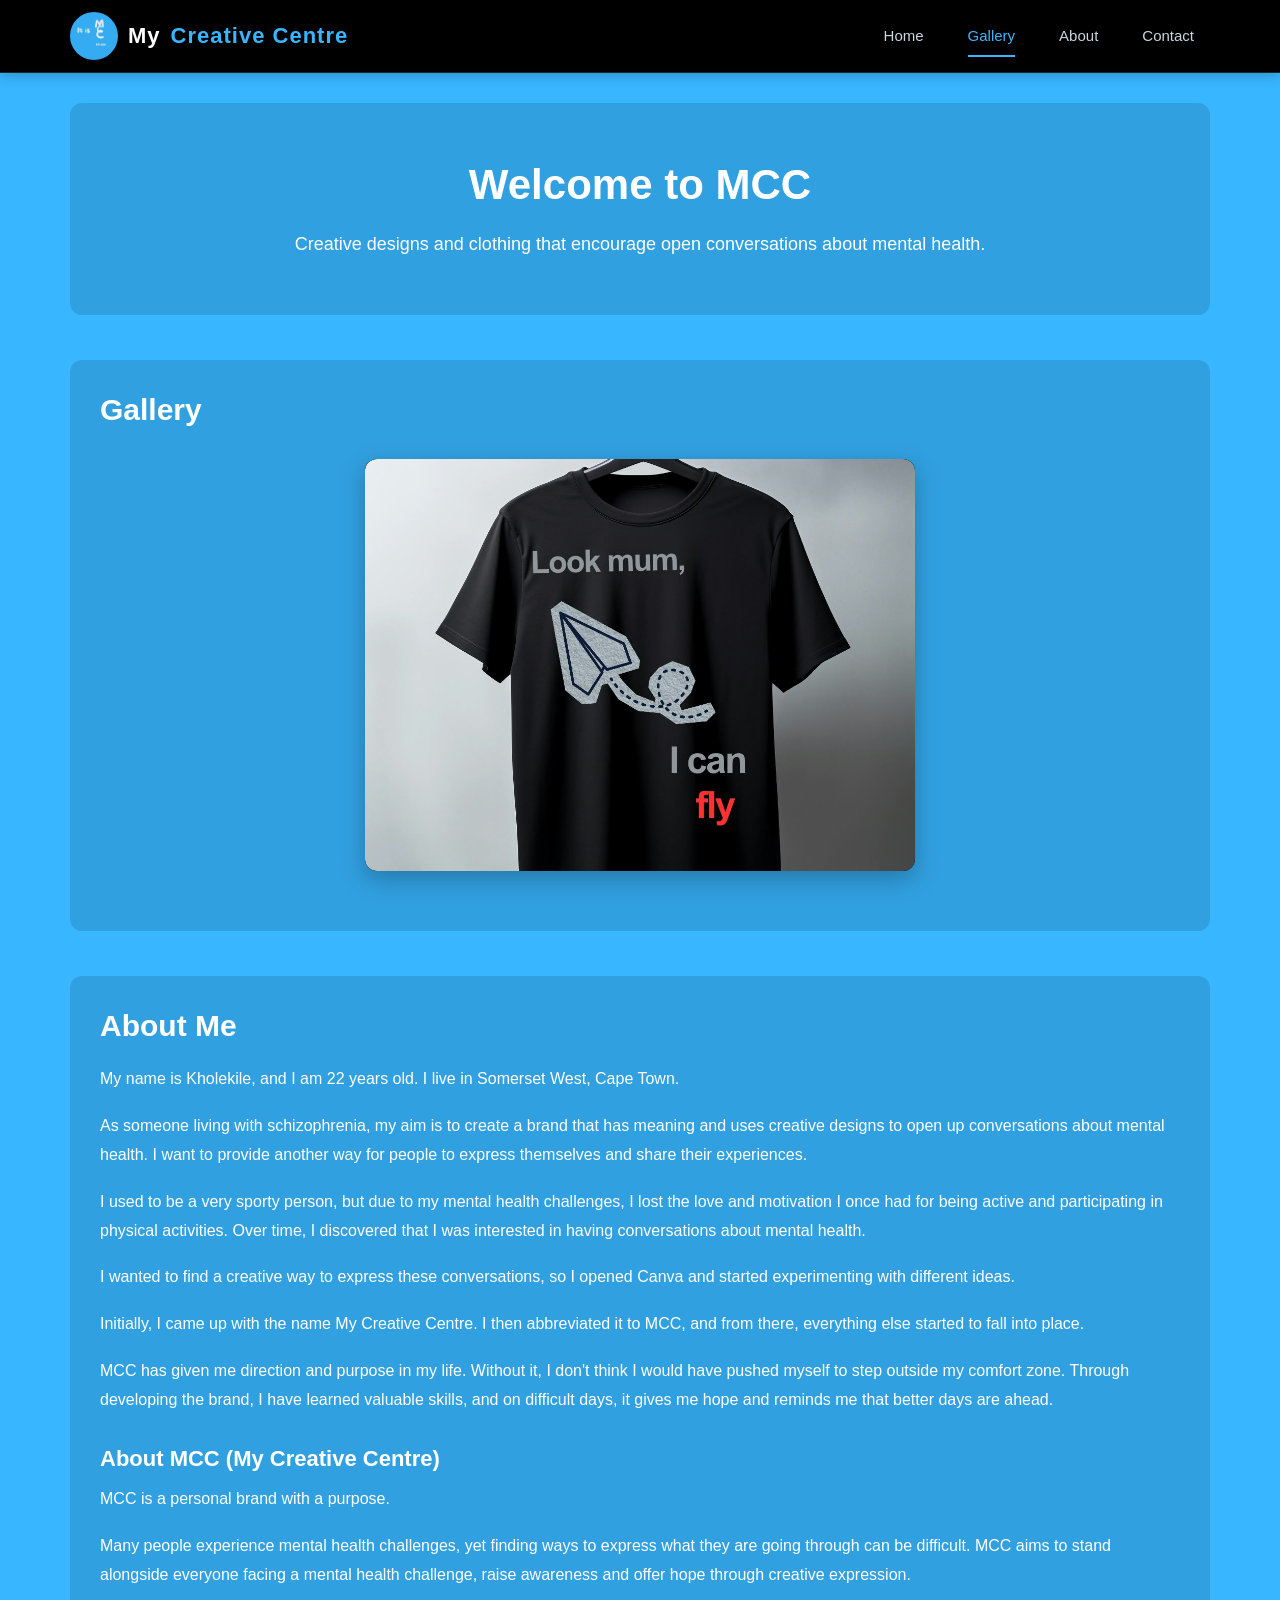
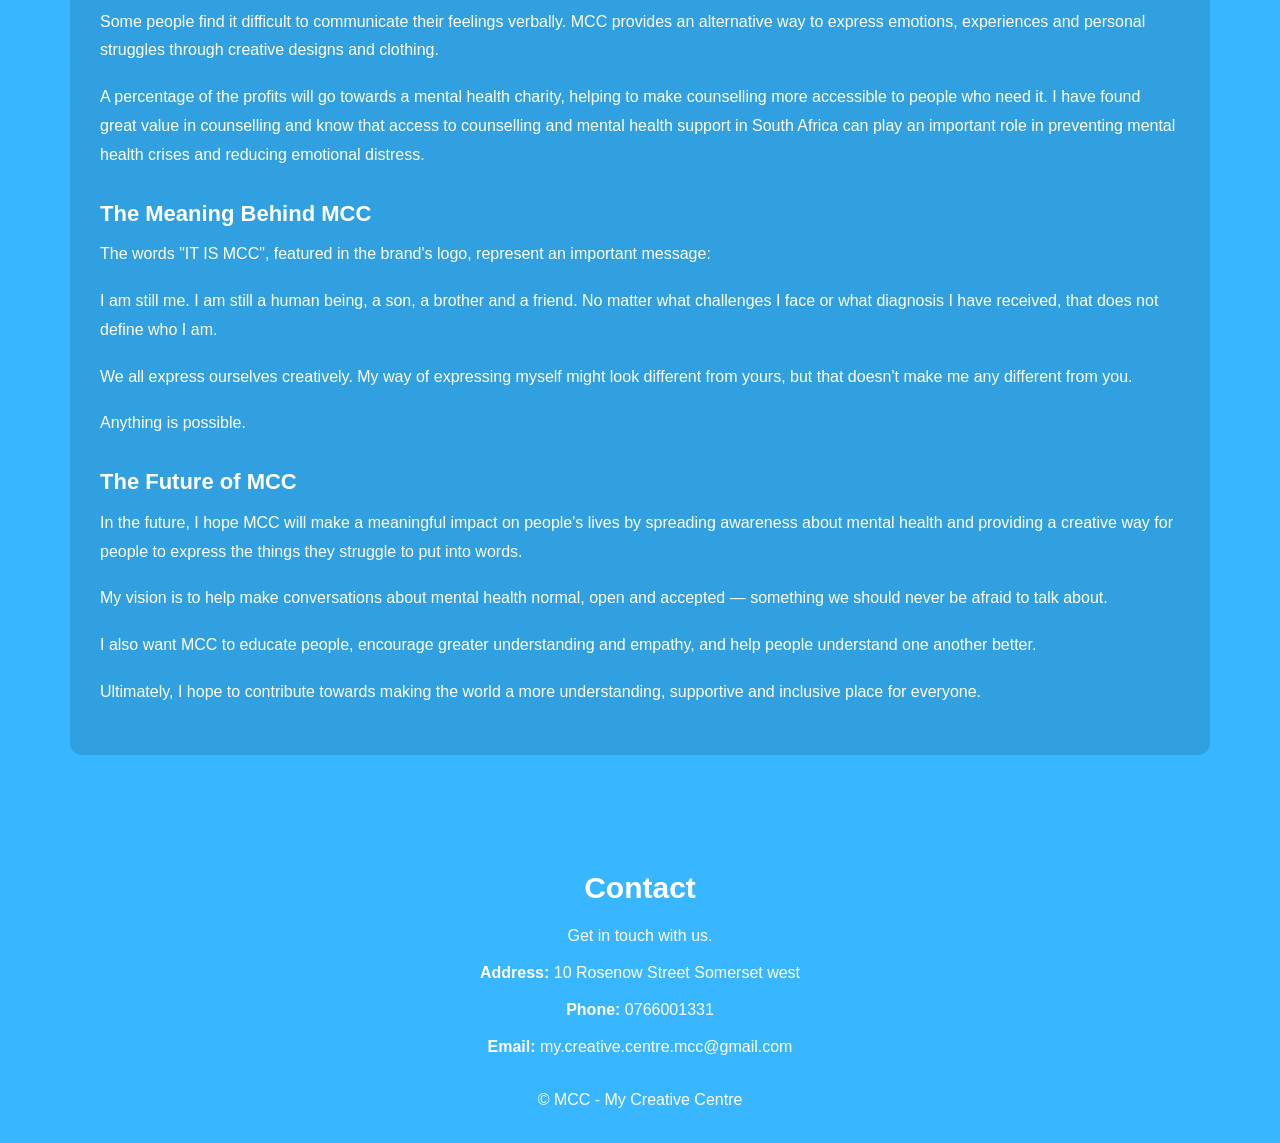
==== commit aa860b71: "Contacts added" ====
--- a/index.html
+++ b/index.html
@@ -222,17 +222,17 @@
 
             <p>
                 <strong>Address:</strong>
-                123 Main Street, City, Country
+                10 Rosenow Street Somerset west
             </p>
 
             <p>
                 <strong>Phone:</strong>
-                <a href="tel:+1234567890">+1 234 567 890</a>
+                <a href="tel:+1234567890">0766001331</a>
             </p>
 
             <p>
                 <strong>Email:</strong>
-                <a href="mailto:info@mywebsite.com">info@mywebsite.com</a>
+                <a href="mailto:my.creative.centre.mcc@gmail.com">my.creative.centre.mcc@gmail.com</a>
             </p>
         </section>
 
--- a/style.css
+++ b/style.css
@@ -336,7 +336,7 @@
 }
 
 footer a:hover {
-    color: #38B6FF;
+    color:#0081FF;
 }
 
 .contact-info {
